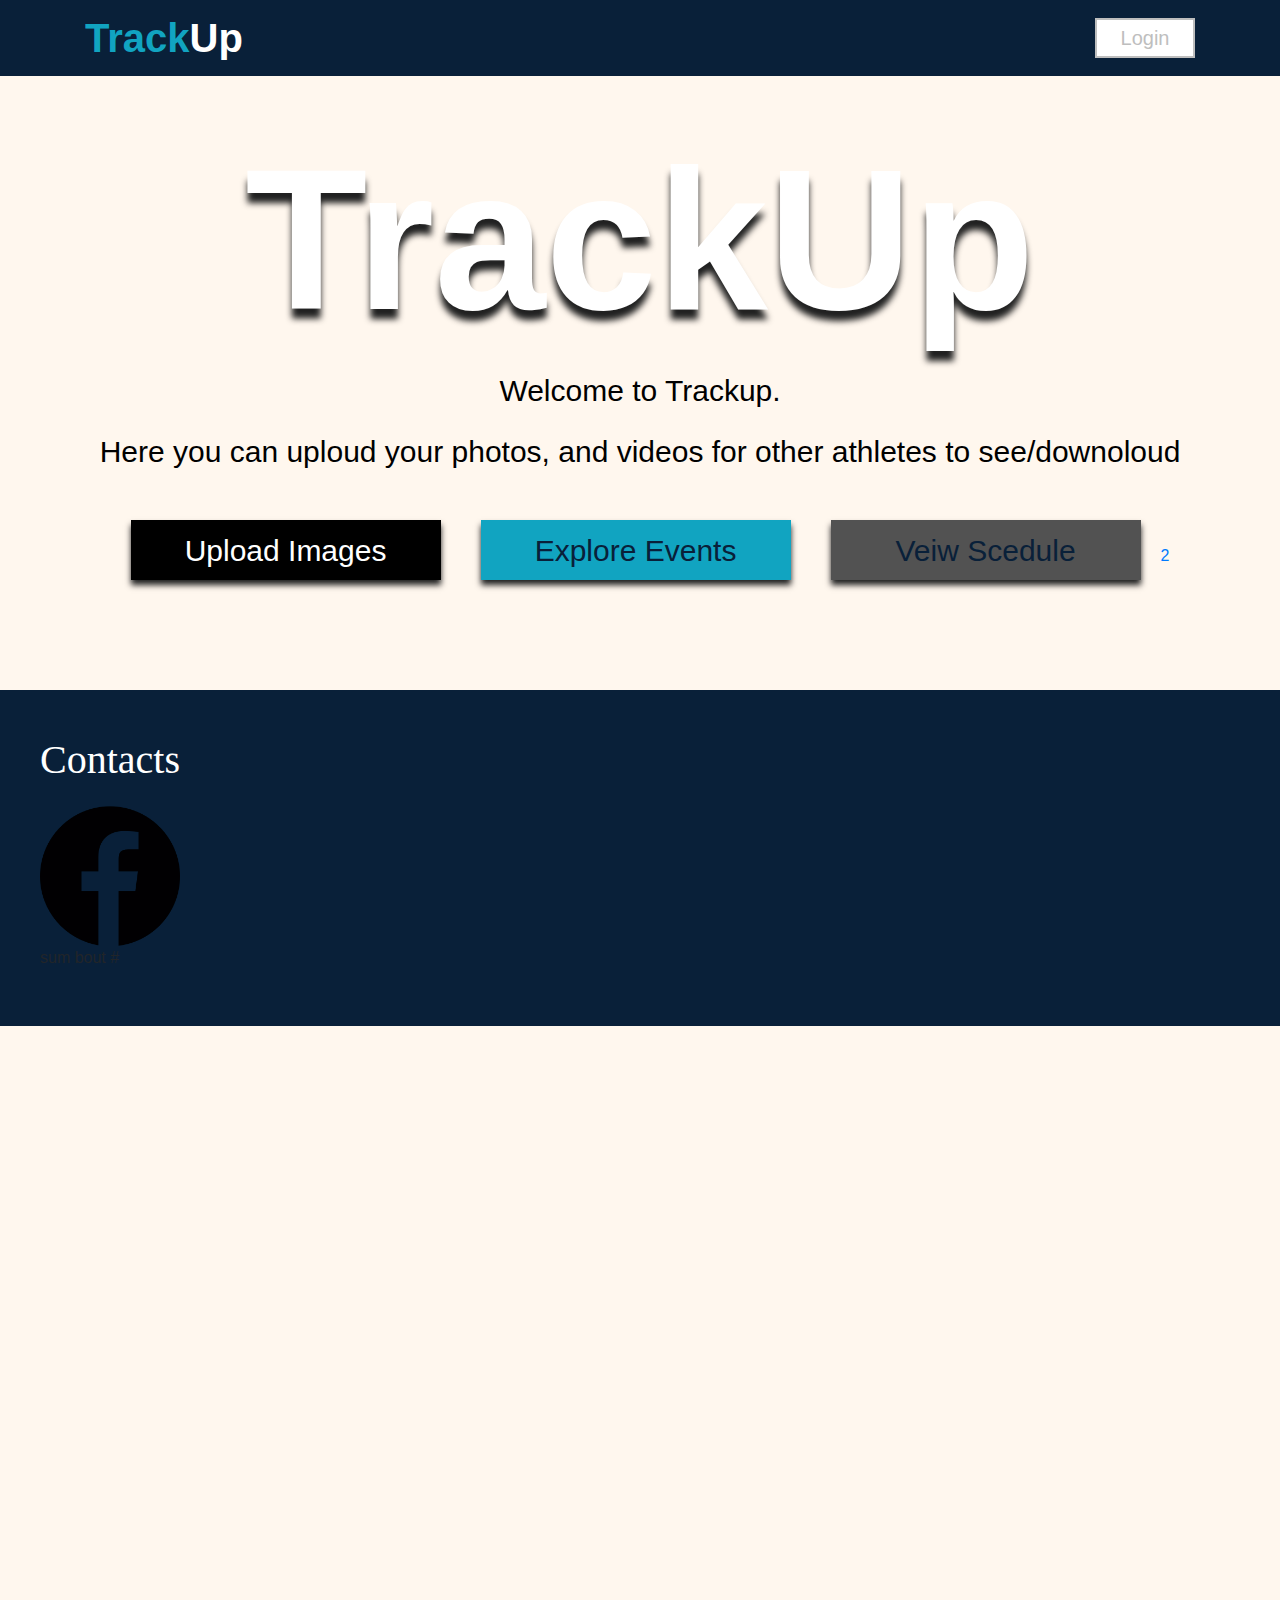
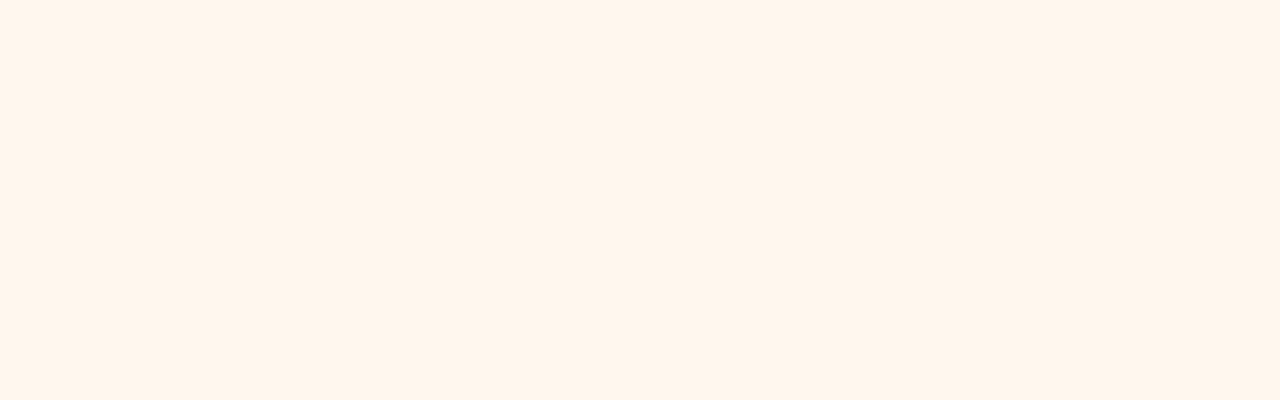
==== HTML/index.html @ 891312f1 "First commit" ====
<link rel="stylesheet" href="https://stackpath.bootstrapcdn.com/bootstrap/4.4.1/css/bootstrap.min.css" integrity="sha384-Vkoo8x4CGsO3+Hhxv8T/Q5PaXtkKtu6ug5TOeNV6gBiFeWPGFN9MuhOf23Q9Ifjh" crossorigin="anonymous">
<link rel="stylesheet" href="/Styles/styles.css">
<script src="/Scripts/app.js"></script>
    
    <body>
      <div class="header">
        <div class="navbar fixed-top">
          <div class="container">
          <div class="logo-text">Track<span>Up</span></div>
          <nav>
            <ul class="nav">
              <li><a href="su-li.html"><button class="loginbtn">Login</button></a></li>
            </ul>
          </nav>
        </div>
        </div>
      
        <div class="head">
          <h1>TrackUp</h1>
          <p>Welcome to Trackup.</p>
          <p>Here you can uploud your photos, and videos for other athletes to see/downoloud </p>
         </div>
         <div class="b">
         <button class="btn1">Upload Images</button>
         <a href="/HTML/Explore.html">
           <button class="btn2">Explore Events</button>
           <a href="/HTML/Sced.html">
            <button class="btn3">Veiw Scedule</button>2
           </a>
          </a>
        </div>
      </div>
        <footer>
          <div id="contact">
          <p>
            Contacts
          </p>
          </div>
          <div id="Fb">
        <a href="https://www.facebook.com/dolphinpodtrack">
          <img src="/images/20673.png" alt="Facebook">
        </a>
        </div>
        <p>sum bout #</p>
        </footer>
   </body>
</html>
---- Styles/styles.css ----
:root{
    --oo:#000000;
    --lb:#11a4c1;
    --bb:#ffffff;
    --ww:#092039;
    --gg:#525252;
}
body{
    height: 2000px;
    width: 100%;
    background-color: #fff7ee;

}
h1{
    font-size: 200px;
    font-weight: bold;
    font-family: Impact, Haettenschweiler, 'Arial Narrow Bold', sans-serif;
    color: var(--bb);
    text-shadow: 0 10px 6px #212121 ;
   
}
h1:hover{
    transform: scale(1.01);

}
 .head p{
    color: var(--oo);
    font-size: 30px;
    font-family: Arial, Helvetica, sans-serif;
    
}
.head{
    display: flex;
    flex-direction: column;
    justify-content: center;
    align-items: center;
    padding-top: 120px;
}
.navbar{
    background-color: var(--ww);
    height: auto;
    width: 100%;
}
.logo-text{
    color: var(--lb);
    font-size: 40px;
    font-weight: bold;
    font-family: Arial, Helvetica, sans-serif;
    float: left;
}
span{
    color: var(--bb);
    font-size: 40px;
    font-weight: bold;
    font-family: Arial, Helvetica, sans-serif;
}

.header{
    height: 690px;
    width: 100%;
    background-image: url("https://resources.finalsite.net/images/f_auto,q_auto/v1642250921/gulfshoresalgov/sfmc0dcp1hruvmmu82hi/Gulf.jpg");
    background-position: center;
    background-repeat: no-repeat;
    background-size: cover ;
    box-shadow: 0 10px 6px #bebebe;
}

.header:visited {
    background-image: url('https://resources.finalsite.net/images/f_auto,q_auto/v1642250921/gulfshoresalgov/sfmc0dcp1hruvmmu82hi/Gulf.jpg"');
}
.btn1{
    color: var(--bb);
    background-color: var(--oo);
    border: none;
    border-radius: 0px;
    height: 60px;
    width: 310px;
    font-size: 30px;
    font-family: 'Segoe UI', Tahoma, Geneva, Verdana, sans-serif;
    box-shadow: 0 5px 6px #212121 ; 
    margin: 20px;
    
}
.btn1:hover{
    background-color: rgb(52, 80, 240);
    box-shadow: 0 5px 6px #bebebe ;
}
.btn2{
    color: var(--ww);
    background-color: var(--lb);
    border: none;
    border-radius: 0px;
    height: 60px;
    width: 310px;
    font-size: 30px;
    font-family: 'Segoe UI', Tahoma, Geneva, Verdana, sans-serif;
    box-shadow: 0 5px 6px #212121 ;
    margin: 20px;
   
}
.btn2:hover{
    background-color: rgb(52, 80, 240);
    box-shadow: 0 5px 6px #bebebe ;
}

.btn3{
    color: var(--ww);
    background-color: var(--gg);
    border: none;
    border-radius: 0px;
    height: 60px;
    width: 310px;
    font-size: 30px;
    font-family: 'Segoe UI', Tahoma, Geneva, Verdana, sans-serif;
    box-shadow: 0 5px 6px #212121 ;
    margin: 20px;
   
}
.btn3:hover{
    background-color: rgb(52, 80, 240);
    box-shadow: 0 5px 6px #bebebe ;
    

}


.b{
    display: flex;
    flex-direction: row;
    justify-content: center;
    align-items: center;
    margin: 10px;
}
.signupbtn{
    height: 40px;
    width: 100px;
    color:#fff7ee;
    background-color: var(--oo);
    padding: 5px;
    border: none;
    border-radius: 0px;
    font-size: 20px;
    margin-right: 10px;
}
.loginbtn{
    height: 40px;
    width: 100px;
    color:#bebebe;
    background-color: var(--bb);
    padding: 2px;
    border: 2px solid #bebebe;
    border-radius: 0px;
    font-size: 20px;


}
.signupbtn:hover{
    background-color: rgb(255, 255, 255);
    box-shadow: 0 4px 4px #bebebe ;
    transform: scale(1.1);
    color: black;
}
.loginbtn:hover{
    background-color: #000000d2;
    box-shadow: 0 4px 4px #bebebe;
    transform: scale(1.1);
    color: white;
}
.row > h1{
    font-size: 80px;
    font-weight: bold;
    font-family: Arial, Helvetica, sans-serif;
    color: #212121;
    text-shadow: 0 4px 6px #212121;
    margin: 10px 100px;
    
}

#searchbar{
    height: 40px;
    background-color: (var --bb);
    width: 500px;
    border: none;
    border-radius: 0px;
    background-color: var(--ww);
    color: #ffffff;
    font-size: 20px;
    padding: 10px;
}

footer {
    background-color: var(--ww);
    padding: 40px;
}

#contact p {
    font-size: 40px;
    color: var(--bb);
    font-family: 'Times New Roman', Times, serif;
    text-align: left;
}

#Fb img {
    height: 140px;
    width: 140px;
}
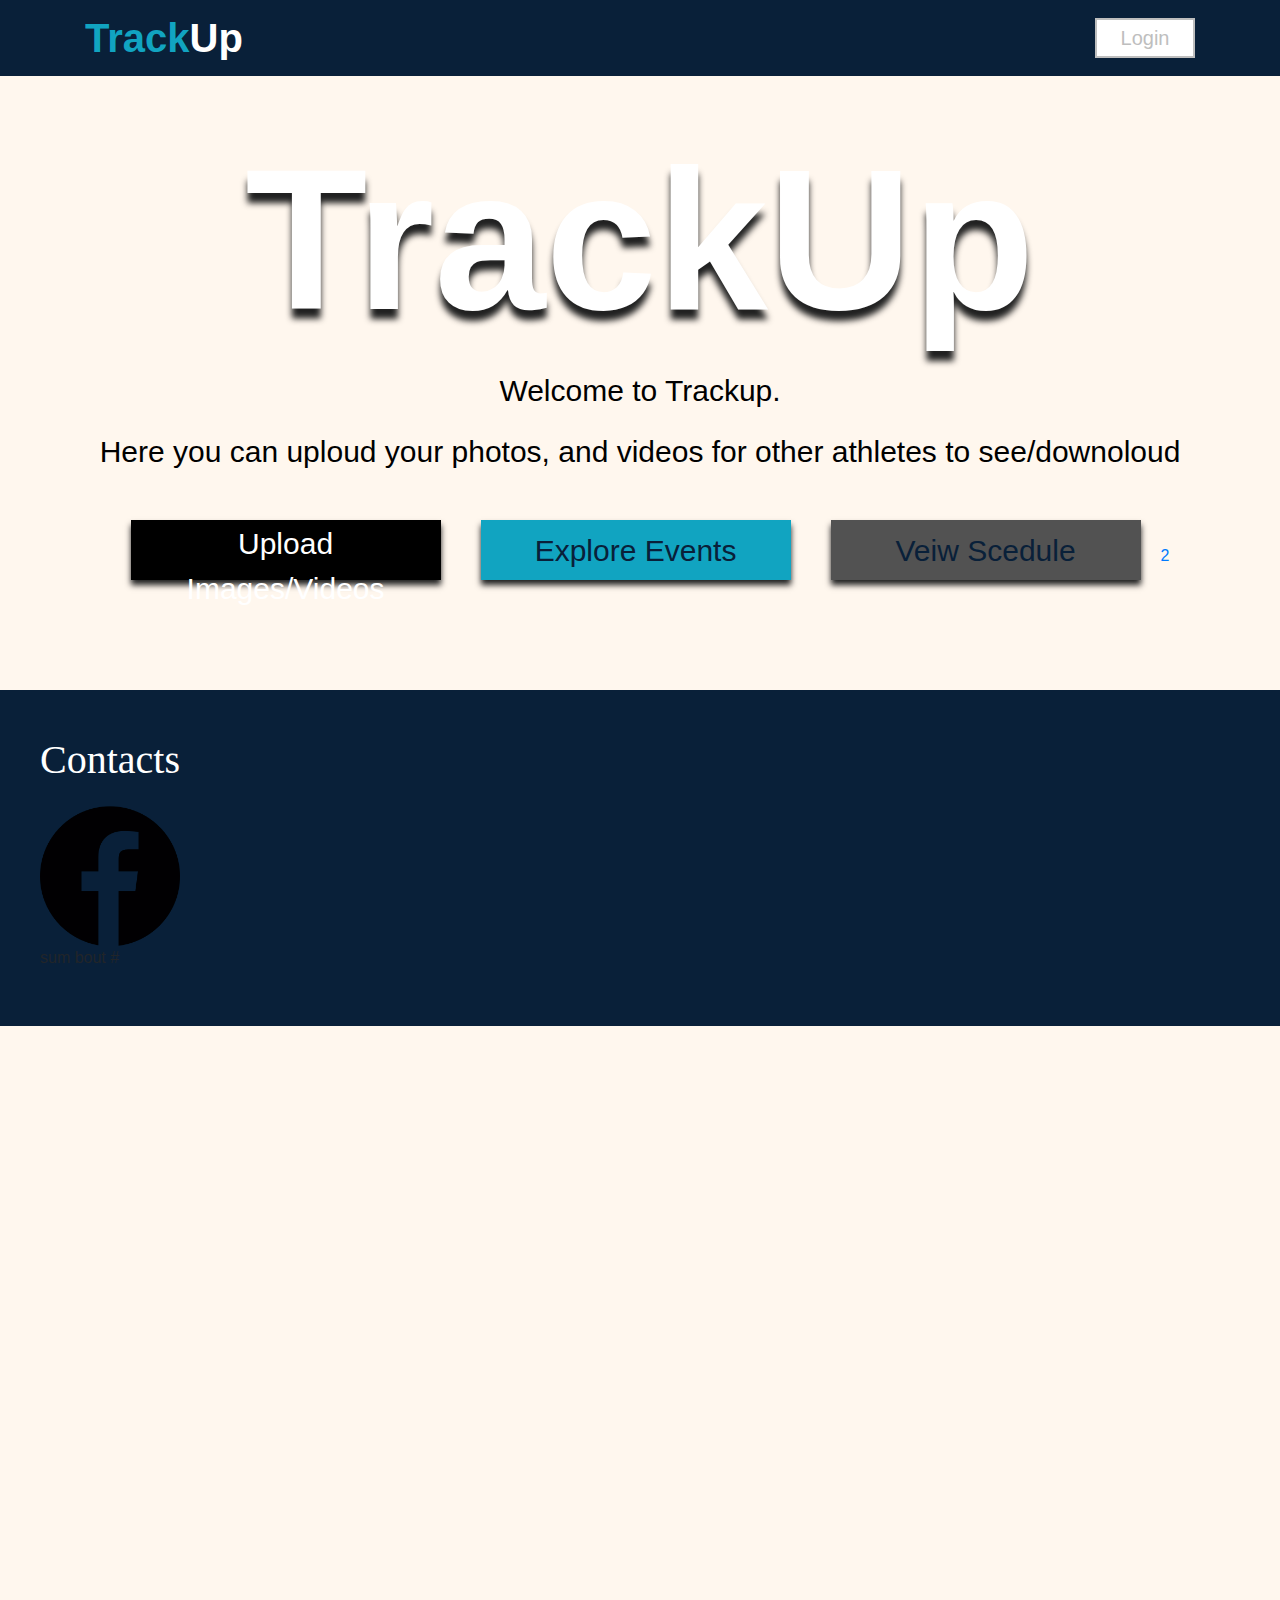
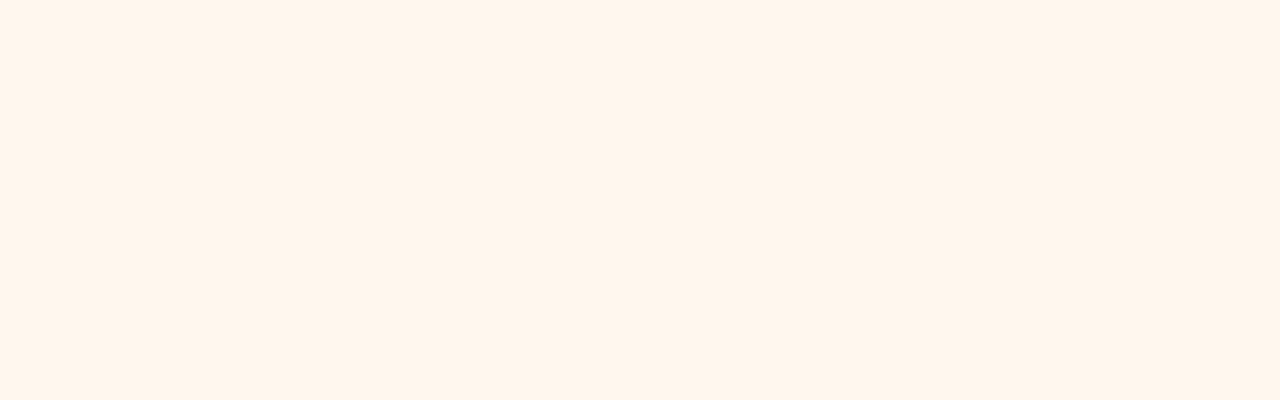
==== commit 40d44ad3: "third push" ====
--- a/HTML/index.html
+++ b/HTML/index.html
@@ -22,7 +22,9 @@
           <p>Here you can uploud your photos, and videos for other athletes to see/downoloud </p>
          </div>
          <div class="b">
-         <button class="btn1">Upload Images</button>
+          <a href="/HTML/Upld-Dwld.html">
+         <button class="btn1">Upload Images/Videos</Videos></button>
+         </a>
          <a href="/HTML/Explore.html">
            <button class="btn2">Explore Events</button>
            <a href="/HTML/Sced.html">
